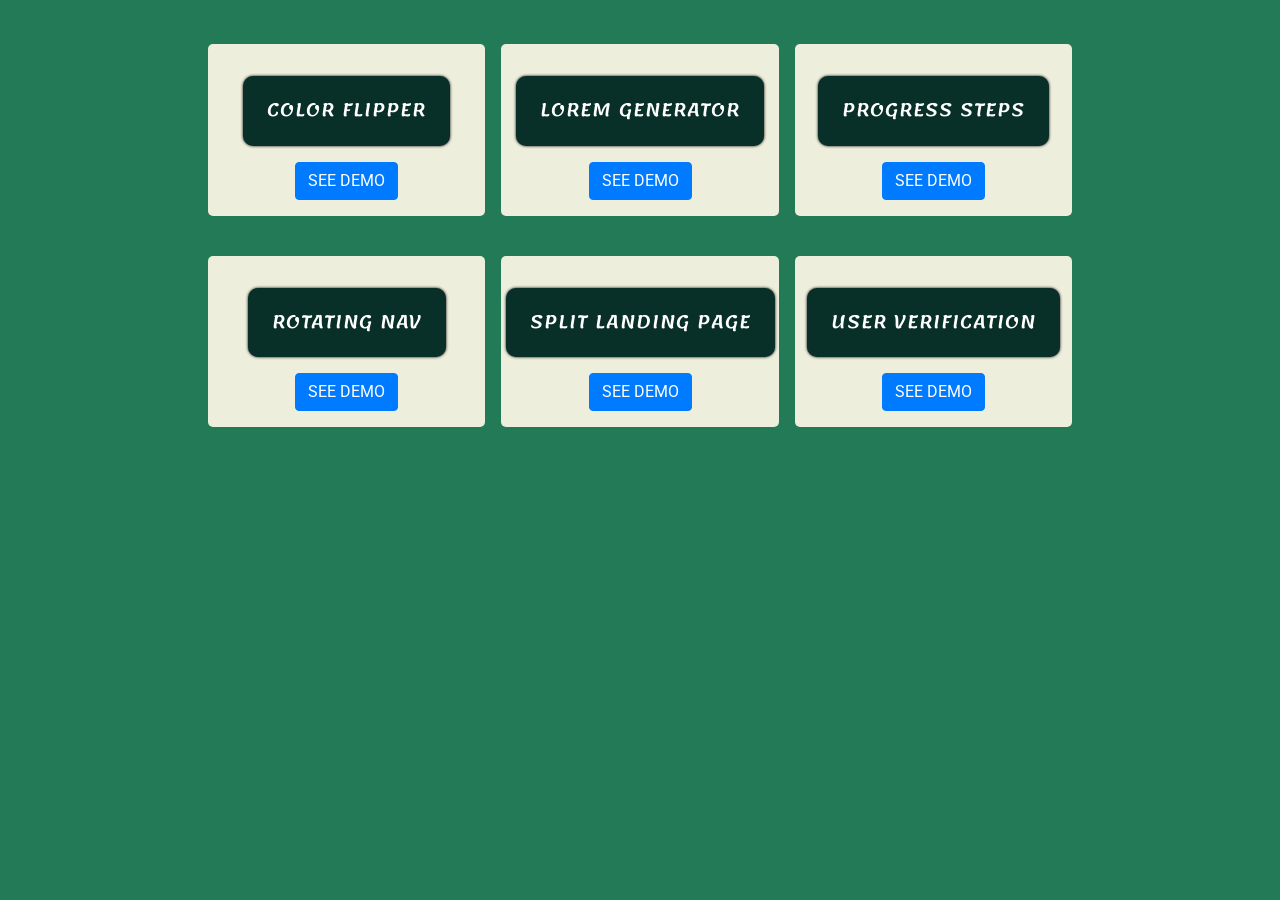
==== index.html @ c5bc3fc8 "initial commit" ====
<!DOCTYPE html>
<html lang="en">
	<head>
		<meta charset="UTF-8" />
		<meta http-equiv="X-UA-Compatible" content="IE=edge" />
		<meta name="viewport" content="width=device-width, initial-scale=1.0" />
		<link rel="stylesheet" href="./bootstrap/bootstrap.min.css" />
		<link rel="stylesheet" href="./style.css" />
		<title>BASIC FRONTEND</title>
	</head>
	<body>

		<div class="container">
			<div class="row">
				<section class="projects-container py-4 col flex-wrap Flexed">
					<!-- PROJECT WRAPPER -->
					<div
						class="
							project-wrapper
							flex-column
							Flexed
							col-sm-10 col-md-6
							mx-2
							p-3
							col-lg-3
						"
					>
						<div class="project-title-wrapper my-3 p-4">
							<h5 class="project-title mb-0">COLOR FLIPPER</h5>
						</div>
						<a
							href="./projects/color-flipper/index.html"
							target="_blank"
							class="btn btn-primary"
							>SEE DEMO</a
						>
					</div>
					<!-- PROJECT WRAPPER -->
					<div
						class="
							project-wrapper
							flex-column
							Flexed
							col-sm-10 col-md-6
							mx-2
							p-3
							col-lg-3
						"
					>
						<div class="project-title-wrapper my-3 p-4">
							<h5 class="project-title mb-0">LOREM GENERATOR</h5>
						</div>
						<a
							href="./projects/lorem-generator/index.html"
							target="_blank"
							class="btn btn-primary"
							>SEE DEMO</a
						>
					</div>
					<!-- PROJECT WRAPPER -->
					<div
						class="
							project-wrapper
							flex-column
							Flexed
							col-sm-10 col-md-6
							mx-2
							p-3
							col-lg-3
						"
					>
						<div class="project-title-wrapper my-3 p-4">
							<h5 class="project-title mb-0">PROGRESS STEPS</h5>
						</div>
						<a
							href="./projects/progress-steps/index.html"
							target="_blank"
							class="btn btn-primary"
							>SEE DEMO</a
						>
					</div>
					<!-- PROJECT WRAPPER -->
					<div
						class="
							project-wrapper
							flex-column
							Flexed
							col-sm-10 col-md-6
							mx-2
							p-3
							col-lg-3
						"
					>
						<div class="project-title-wrapper my-3 p-4">
							<h5 class="project-title mb-0">ROTATING NAV</h5>
						</div>
						<a
							href="./projects/rotating-nav/index.html"
							target="_blank"
							class="btn btn-primary"
							>SEE DEMO</a
						>
					</div>
					<!-- PROJECT WRAPPER -->
					<div
						class="
							project-wrapper
							flex-column
							Flexed
							col-sm-10 col-md-6
							mx-2
							p-3
							col-lg-3
						"
					>
						<div class="project-title-wrapper my-3 p-4">
							<h5 class="project-title mb-0">SPLIT LANDING PAGE</h5>
						</div>
						<a
							href="./projects/split-landing-page/index.html"
							target="_blank"
							class="btn btn-primary"
							>SEE DEMO</a
						>
					</div>
					<!-- PROJECT WRAPPER -->
					<div
						class="
							project-wrapper
							flex-column
							Flexed
							col-sm-10 col-md-6
							mx-2
							p-3
							col-lg-3
						"
					>
						<div class="project-title-wrapper my-3 p-4">
							<h5 class="project-title mb-0">USER VERIFICATION</h5>
						</div>
						<a
							href="./projects/user-verification/index.html"
							target="_blank"
							class="btn btn-primary"
							>SEE DEMO</a
						>
					</div>
				</section>
			</div>
		</div>

		<script src=""></script>
	</body>
</html>
---- style.css ----
@import url("https://fonts.googleapis.com/css2?family=Lemonada:wght@300;400;500&family=Montserrat&family=Roboto&family=Roboto+Slab&display=swap");

:root {
	/* BODY COLORS */
	--clr-primary-1: #003e6b;
	--clr-primary-2: #0a558a;
	--clr-primary-3: #0f6099;
	--green-gradient: linear-gradient(to left, #093028, #237a57);
	--light-green: #237a57;
	--dark-green: #093028;
	--gld-clr-1: #f5cd1b;
	/* TRANSITIONS */
	--sht-trans: all 200ms ease-in-out;
	--med-trans: all 0.5s ease-in-out;
	--lng-trans: all 1s ease-in-out;
}
* {
	margin: 0;
	padding: 0;
	box-sizing: border-box;
}

body {
	background: var(--clr-primary-3);
	background: var(--green-gradient);
	background: var(--light-green);
}



.project-wrapper {
	background: #eed;
	margin: 20px auto;
	border-radius: 5px;
}

.project-title-wrapper {
	background: var(--dark-green);

	border-radius: 10px;
	box-shadow: 0px 0px 3px #000000;
}

.project-title {
	font-size: 18px;
	white-space: nowrap;
	color: #fff;
	text-align: center;
	letter-spacing: 1px;
	font-family: "Lemonada", sans-serif;
}

.Flexed {
	display: flex;
	justify-content: center;
	align-items: center;
}
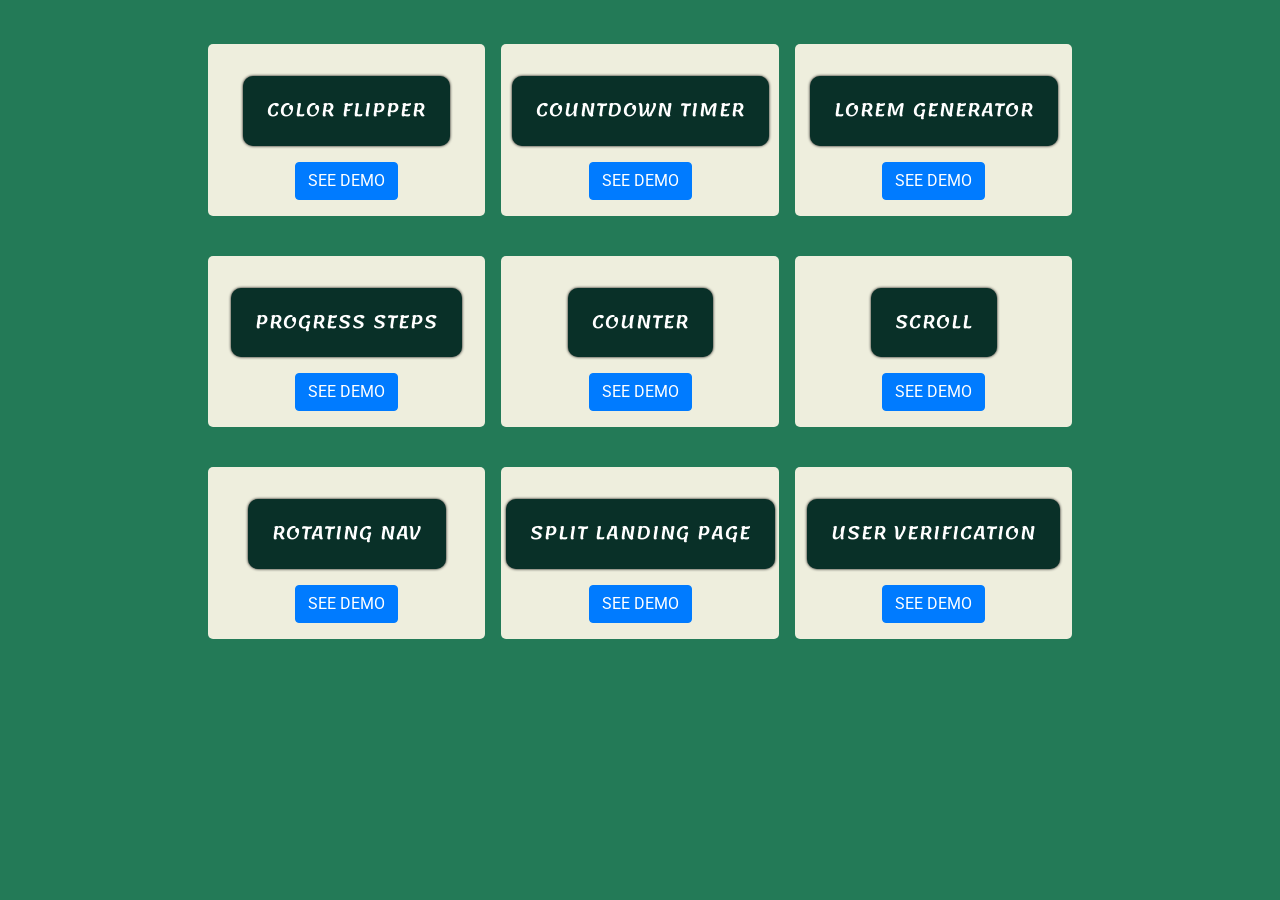
==== commit ee78052f: "Added more projects" ====
--- a/index.html
+++ b/index.html
@@ -9,7 +9,6 @@
 		<title>BASIC FRONTEND</title>
 	</head>
 	<body>
-
 		<div class="container">
 			<div class="row">
 				<section class="projects-container py-4 col flex-wrap Flexed">
@@ -48,6 +47,28 @@
 						"
 					>
 						<div class="project-title-wrapper my-3 p-4">
+							<h5 class="project-title mb-0">COUNTDOWN TIMER</h5>
+						</div>
+						<a
+							href="./projects/countdown-timer/index.html"
+							target="_blank"
+							class="btn btn-primary"
+							>SEE DEMO</a
+						>
+					</div>
+					<!-- PROJECT WRAPPER -->
+					<div
+						class="
+							project-wrapper
+							flex-column
+							Flexed
+							col-sm-10 col-md-6
+							mx-2
+							p-3
+							col-lg-3
+						"
+					>
+						<div class="project-title-wrapper my-3 p-4">
 							<h5 class="project-title mb-0">LOREM GENERATOR</h5>
 						</div>
 						<a
@@ -74,6 +95,50 @@
 						</div>
 						<a
 							href="./projects/progress-steps/index.html"
+							target="_blank"
+							class="btn btn-primary"
+							>SEE DEMO</a
+						>
+					</div>
+					<!-- PROJECT WRAPPER -->
+					<div
+						class="
+							project-wrapper
+							flex-column
+							Flexed
+							col-sm-10 col-md-6
+							mx-2
+							p-3
+							col-lg-3
+						"
+					>
+						<div class="project-title-wrapper my-3 p-4">
+							<h5 class="project-title mb-0">COUNTER</h5>
+						</div>
+						<a
+							href="./projects/counter/index.html"
+							target="_blank"
+							class="btn btn-primary"
+							>SEE DEMO</a
+						>
+					</div>
+					<!-- PROJECT WRAPPER -->
+					<div
+						class="
+							project-wrapper
+							flex-column
+							Flexed
+							col-sm-10 col-md-6
+							mx-2
+							p-3
+							col-lg-3
+						"
+					>
+						<div class="project-title-wrapper my-3 p-4">
+							<h5 class="project-title mb-0">SCROLL</h5>
+						</div>
+						<a
+							href="./projects/scroll/index.html"
 							target="_blank"
 							class="btn btn-primary"
 							>SEE DEMO</a
